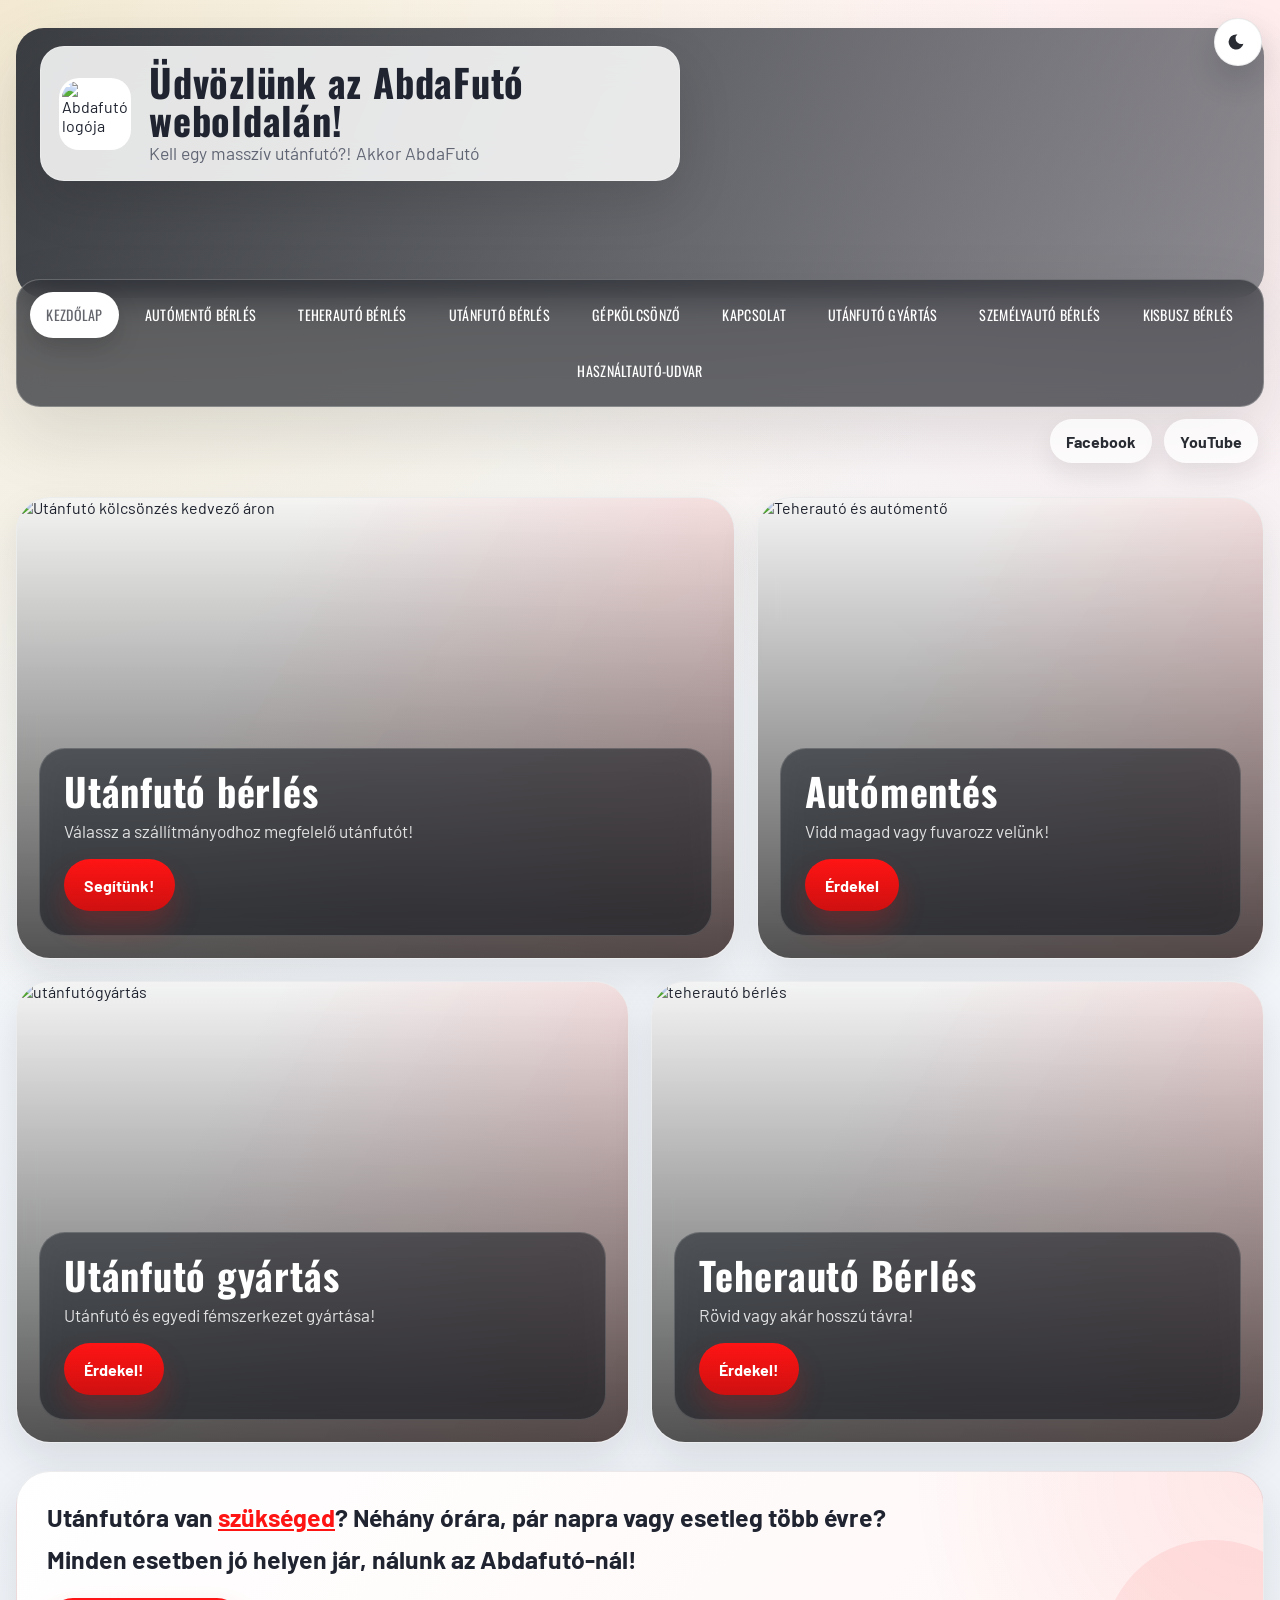
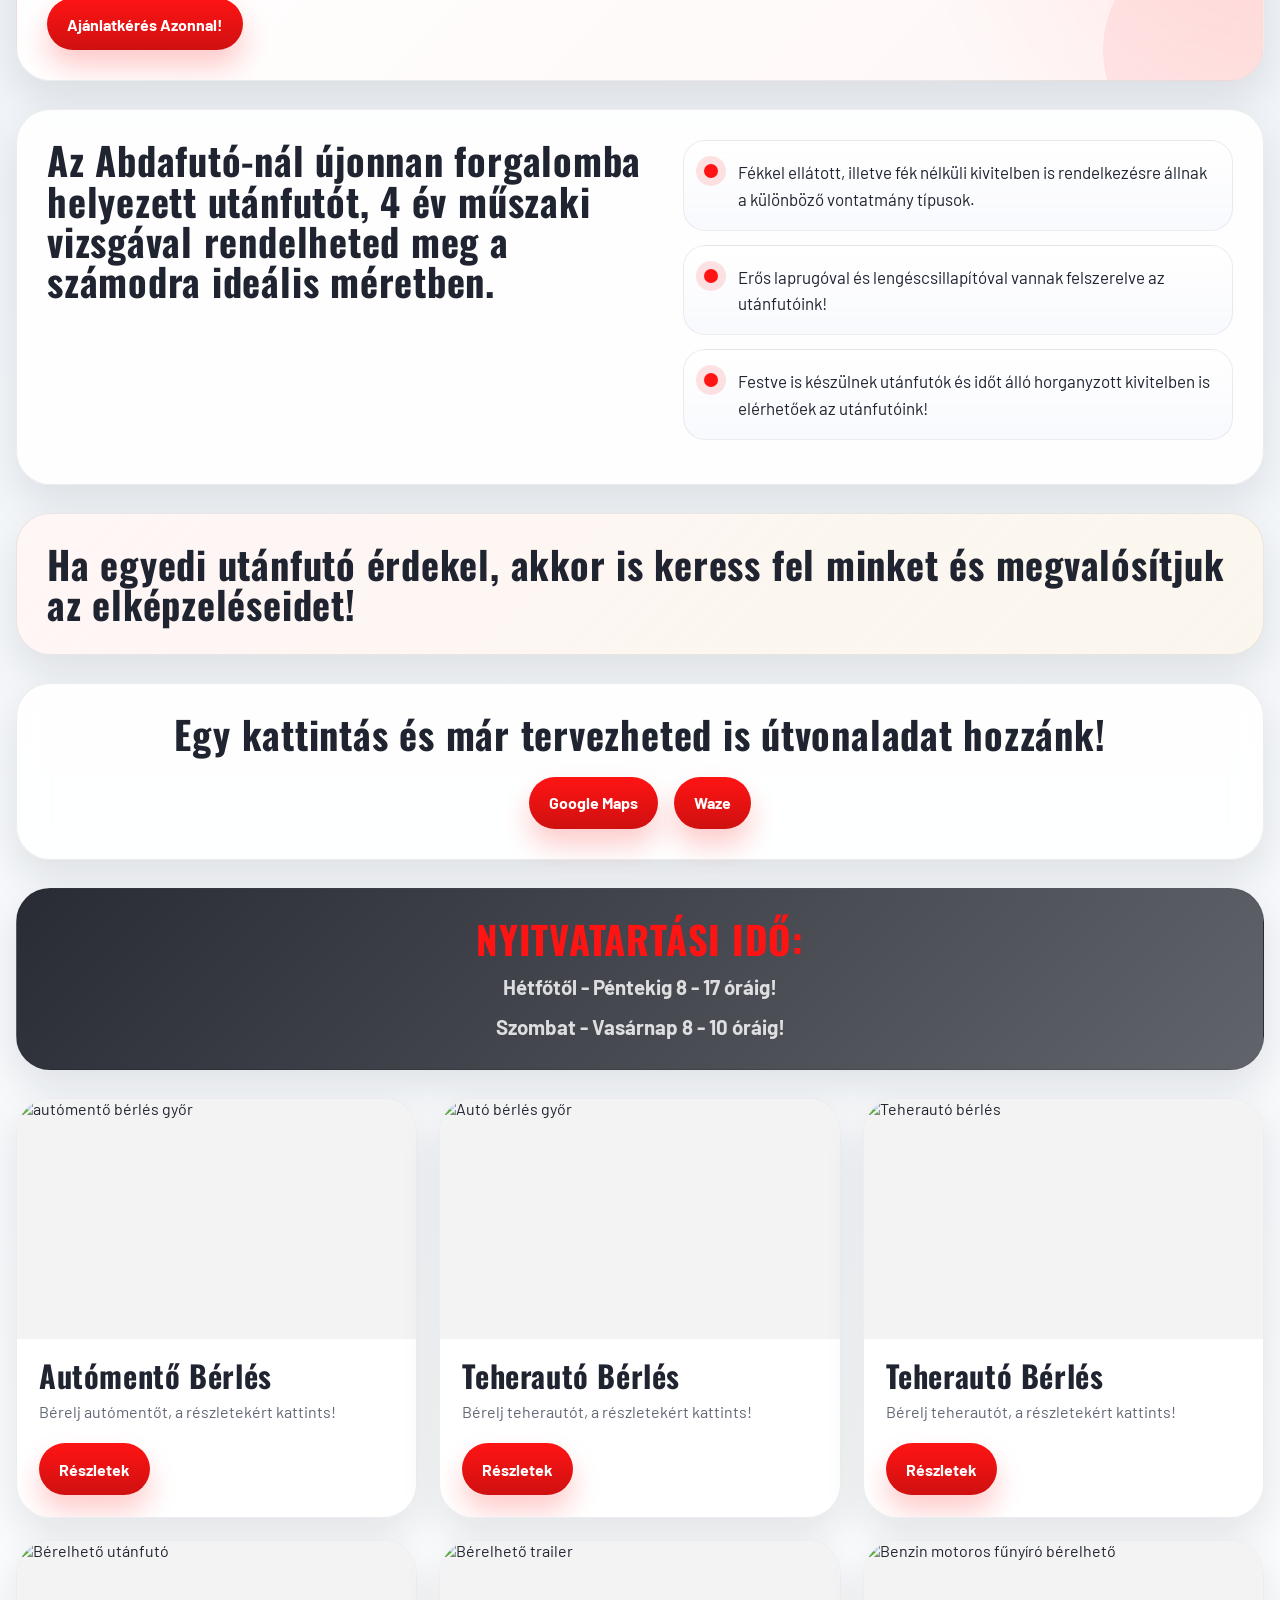
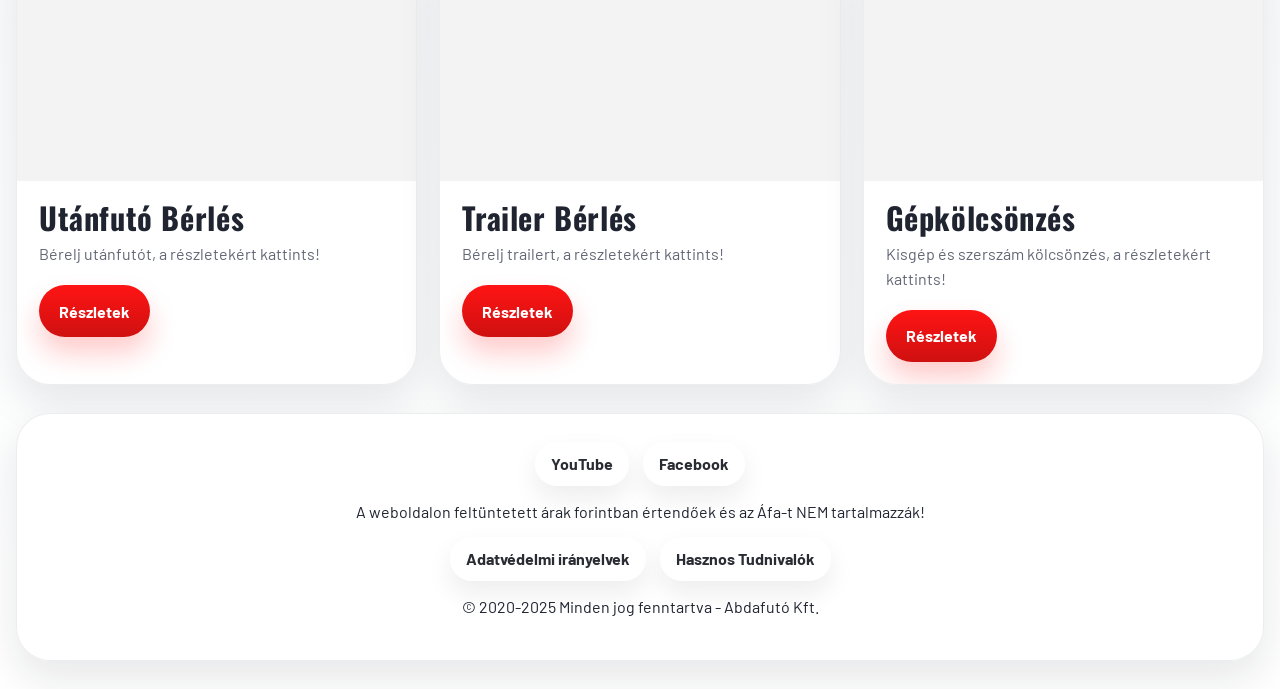
==== index.html @ fc7a1405 "website files" ====
<!DOCTYPE html>
<html lang="hu">
  <head>
    <meta charset="UTF-8" />
    <meta name="viewport" content="width=device-width, initial-scale=1.0" />
    <title>AbdaFutó - Kell egy masszív utánfutó?! Akkor AbdaFutó</title>
    <meta
      name="description"
      content="Utánfutó - AbdaFutó Kölcsönzése - Forgalmazása - Gyártása - Hegesztett Laprugós- Autómentő-Teherautó Bérlés"
    />
    <link rel="preconnect" href="https://fonts.googleapis.com" />
    <link rel="preconnect" href="https://fonts.gstatic.com" crossorigin />
    <link
      href="https://fonts.googleapis.com/css2?family=Oswald:wght@400;500;600;700&family=Barlow:wght@400;500;600;700&display=swap"
      rel="stylesheet"
    />
    <link rel="stylesheet" href="./styles.css" />
    <script src="./script.js" defer></script>
  </head>
  <body>
    <header class="hero-header">
      <div class="top-intro">
        <img
          class="logo"
          src="https://www.abdafuto.hu/wp-content/uploads/2020/04/78913674_112199993593547_9036845464070127616_n.jpg"
          alt="Abdafutó logója"
        />
        <div>
          <h1>Üdvözlünk az AbdaFutó weboldalán!</h1>
          <p>Kell egy masszív utánfutó?! Akkor AbdaFutó</p>
        </div>
      </div>

      <nav class="main-nav" aria-label="Főmenü">
        <a class="active" href="./index.html">Kezdőlap</a>
        <a href="./automento.html">Autómentő bérlés</a>
        <a href="./teherauto.html">Teherautó bérlés</a>
        <a href="./utanfuto-berles.html">Utánfutó bérlés</a>
        <a href="./gep-kolcsonzo.html">Gépkölcsönző</a>
        <a href="./kapcsolat.html">Kapcsolat</a>
        <a href="./utanfuto-gyartas.html">Utánfutó gyártás</a>
        <a href="./szemelyauto-berles.html">Személyautó bérlés</a>
        <a href="./kisbusz-berles.html">Kisbusz bérlés</a>
        <a href="./hasznaltauto-udvar.html">Használtautó-udvar</a>
      </nav>

      <div class="social-row">
        <a href="http://www.facebook.com/abdafuto" target="_blank" rel="noreferrer">Facebook</a>
        <a
          href="https://www.youtube.com/channel/UCGHWobpheWlptMEIQD8NJkw"
          target="_blank"
          rel="noreferrer"
        >
          YouTube
        </a>
      </div>
    </header>

    <main id="kezdolap">
      <section class="slider-grid">
        <article class="slide-card">
          <img
            src="https://www.abdafuto.hu/wp-content/uploads/2021/03/20201117_083919-1-768x576.jpg"
            alt="Utánfutó kölcsönzés kedvező áron"
          />
          <div class="slide-copy">
            <h2>Utánfutó bérlés</h2>
            <p>Válassz a szállítmányodhoz megfelelő utánfutót!</p>
            <a href="./utanfuto-berles.html">Segítünk!</a>
          </div>
        </article>

        <article class="slide-card">
          <img
            src="https://www.abdafuto.hu/wp-content/uploads/2023/02/20221108_144511-768x492.jpg"
            alt="Teherautó és autómentő"
          />
          <div class="slide-copy">
            <h2>Autómentés</h2>
            <p>Vidd magad vagy fuvarozz velünk!</p>
            <a href="./automento.html">Érdekel</a>
          </div>
        </article>

        <article class="slide-card">
          <img
            src="https://www.abdafuto.hu/wp-content/uploads/2023/02/Trailer-45mx21m-768x413.jpg"
            alt="utánfutógyártás"
          />
          <div class="slide-copy">
            <h2>Utánfutó gyártás</h2>
            <p>Utánfutó és egyedi fémszerkezet gyártása!</p>
            <a href="./utanfuto-gyartas.html">Érdekel!</a>
          </div>
        </article>

        <article class="slide-card">
          <img
            src="https://www.abdafuto.hu/wp-content/uploads/2023/02/IMG_3623-768x456.jpg"
            alt="teherautó bérlés"
          />
          <div class="slide-copy">
            <h2>Teherautó Bérlés</h2>
            <p>Rövid vagy akár hosszú távra!</p>
            <a href="./teherauto.html">Érdekel!</a>
          </div>
        </article>
      </section>

      <section class="lead-cta">
        <p>
          Utánfutóra van
          <a href="./utanfuto-berles.html">szükséged</a>?
          Néhány órára, pár napra vagy esetleg több évre?
        </p>
        <p>Minden esetben jó helyen jár, nálunk az Abdafutó-nál!</p>
        <a class="cta-button" href="./kapcsolat.html">Ajánlatkérés Azonnal!</a>
      </section>

      <section class="features">
        <div class="feature-text">
          <h2>
            Az Abdafutó-nál újonnan forgalomba helyezett utánfutót, 4 év műszaki vizsgával
            rendelheted meg a számodra ideális méretben.
          </h2>
        </div>
        <ul class="feature-list">
          <li>Fékkel ellátott, illetve fék nélküli kivitelben is rendelkezésre állnak a különböző vontatmány típusok.</li>
          <li>Erős laprugóval és lengéscsillapítóval vannak felszerelve az utánfutóink!</li>
          <li>Festve is készülnek utánfutók és időt álló horganyzott kivitelben is elérhetőek az utánfutóink!</li>
        </ul>
      </section>

      <section class="custom-build">
        <h2>Ha egyedi utánfutó érdekel, akkor is keress fel minket és megvalósítjuk az elképzeléseidet!</h2>
      </section>

      <section class="maps">
        <h2>Egy kattintás és már tervezheted is útvonaladat hozzánk!</h2>
        <div class="map-actions">
          <a href="https://g.page/abdafuto?share" target="_blank" rel="noreferrer">Google Maps</a>
          <a
            href="https://ul.waze.com/ul?place=ChIJETMoFCqVa0cRCYpRcNEKYjM&ll=47.69908660%2C17.53903880&navigate=yes&utm_campaign=default&utm_source=waze_website&utm_medium=lm_share_location"
            target="_blank"
            rel="noreferrer"
          >
            Waze
          </a>
        </div>
      </section>

      <section class="hours">
        <h2>NYITVATARTÁSI IDŐ:</h2>
        <p>Hétfőtől - Péntekig 8 - 17 óráig!</p>
        <p>Szombat - Vasárnap 8 - 10 óráig!</p>
      </section>

      <section class="service-cards">
        <article class="service-box">
          <img
            src="https://www.abdafuto.hu/wp-content/uploads/2023/02/20221108_144511-768x492.jpg"
            alt="autómentő bérlés győr"
          />
          <h3>Autómentő Bérlés</h3>
          <p>Bérelj autómentőt, a részletekért kattints!</p>
          <a href="./automento.html">Részletek</a>
        </article>

        <article class="service-box">
          <img
            src="https://www.abdafuto.hu/wp-content/uploads/2023/02/IMG_3623-768x456.jpg"
            alt="Autó bérlés győr"
          />
          <h3>Teherautó Bérlés</h3>
          <p>Bérelj teherautót, a részletekért kattints!</p>
          <a href="./teherauto.html">Részletek</a>
        </article>

        <article class="service-box">
          <img
            src="https://www.abdafuto.hu/wp-content/uploads/2023/02/IMG_317741212522.jpg"
            alt="Teherautó bérlés"
          />
          <h3>Teherautó Bérlés</h3>
          <p>Bérelj teherautót, a részletekért kattints!</p>
          <a href="./teherauto.html">Részletek</a>
        </article>

        <article class="service-box">
          <img
            src="https://www.abdafuto.hu/wp-content/uploads/2021/03/20201117_083919-1-768x576.jpg"
            alt="Bérelhető utánfutó"
          />
          <h3>Utánfutó Bérlés</h3>
          <p>Bérelj utánfutót, a részletekért kattints!</p>
          <a href="./utanfuto-berles.html">Részletek</a>
        </article>

        <article class="service-box">
          <img
            src="https://www.abdafuto.hu/wp-content/uploads/2023/02/Trailer-45mx21m-768x413.jpg"
            alt="Bérelhető trailer"
          />
          <h3>Trailer Bérlés</h3>
          <p>Bérelj trailert, a részletekért kattints!</p>
          <a href="./utanfuto-berles.html">Részletek</a>
        </article>

        <article class="service-box">
          <img
            src="https://www.abdafuto.hu/wp-content/uploads/2021/12/Screenshot_20210722-071416_Samsung-Internet-1-150x150.jpg"
            alt="Benzin motoros fűnyíró bérelhető"
          />
          <h3>Gépkölcsönzés</h3>
          <p>Kisgép és szerszám kölcsönzés, a részletekért kattints!</p>
          <a href="./gep-kolcsonzo.html">Részletek</a>
        </article>
      </section>
    </main>

    <footer class="site-footer">
      <div class="footer-social">
        <a
          href="https://www.youtube.com/channel/UCGHWobpheWlptMEIQD8NJkw"
          target="_blank"
          rel="noreferrer"
        >
          YouTube
        </a>
        <a href="http://www.facebook.com/abdafuto/" target="_blank" rel="noreferrer">Facebook</a>
      </div>
      <p>A weboldalon feltüntetett árak forintban értendőek és az Áfa-t NEM tartalmazzák!</p>
      <div class="footer-links">
        <a href="https://www.abdafuto.hu/adatvedelmi-iranyelvek/">Adatvédelmi irányelvek</a>
        <a href="https://www.abdafuto.hu/hasznos/">Hasznos Tudnivalók</a>
      </div>
      <p>© 2020-2025 Minden jog fenntartva - Abdafutó Kft.</p>
    </footer>
  </body>
</html>
---- styles.css ----
:root {
  --red: #ff1414;
  --red-deep: #cf1010;
  --slate: #64666d;
  --slate-deep: #292c33;
  --ink: #1f2430;
  --muted: #616674;
  --paper: #f6f7fb;
  --white: #ffffff;
  --gold: #ead8ae;
  --border: rgba(24, 29, 39, 0.08);
  --shadow-lg: 0 28px 70px rgba(21, 26, 36, 0.12);
  --shadow-md: 0 18px 40px rgba(21, 26, 36, 0.1);
  --radius-xl: 34px;
  --radius-lg: 26px;
  --radius-md: 18px;
  --container: min(1360px, calc(100vw - 32px));
  --page-bg: #ffffff;
  --page-bg-2: #eef2f7;
  --card-bg: rgba(255, 255, 255, 0.88);
  --card-border: rgba(24, 29, 39, 0.08);
  --theme-text: #1f2430;
  --theme-muted: #616674;
  --theme-chip-bg: #ffffff;
  --theme-chip-text: #292c33;
  --panel-soft-bg: linear-gradient(135deg, #ffffff, #fff6f6);
  --panel-soft-text: #1f2430;
  --panel-soft-muted: #4e5563;
  --panel-accent-bg: linear-gradient(135deg, rgba(255, 20, 20, 0.04), rgba(234, 216, 174, 0.22)), #fff;
  --panel-accent-text: #1f2430;
}

* {
  box-sizing: border-box;
}

html {
  scroll-behavior: smooth;
}

body {
  margin: 0;
  color: var(--theme-text);
  font-family: "Barlow", sans-serif;
  background:
    radial-gradient(circle at top left, rgba(234, 216, 174, 0.55), transparent 25%),
    radial-gradient(circle at top right, rgba(255, 20, 20, 0.08), transparent 22%),
    linear-gradient(180deg, var(--page-bg) 0%, var(--page-bg-2) 34%, var(--page-bg) 100%);
}

body[data-theme="dark"] {
  --page-bg: #000000;
  --page-bg-2: #0d0d10;
  --card-bg: rgba(15, 15, 18, 0.9);
  --card-border: rgba(255, 255, 255, 0.08);
  --theme-text: #f5f7fb;
  --theme-muted: #c5cad4;
  --theme-chip-bg: #000000;
  --theme-chip-text: #f5f7fb;
  --panel-soft-bg: linear-gradient(135deg, rgba(18, 18, 22, 0.98), rgba(30, 18, 18, 0.95));
  --panel-soft-text: #f5f7fb;
  --panel-soft-muted: #d5d9e1;
  --panel-accent-bg: linear-gradient(135deg, rgba(255, 20, 20, 0.1), rgba(234, 216, 174, 0.06)), #111214;
  --panel-accent-text: #f5f7fb;
}

a {
  color: inherit;
  text-decoration: none;
}

img {
  display: block;
  max-width: 100%;
}

.hero-header,
main,
.site-footer {
  width: var(--container);
  margin: 0 auto;
}

.hero-header {
  position: relative;
  padding-top: 18px;
  padding-bottom: 8px;
}

.theme-toggle {
  position: fixed;
  top: 18px;
  right: 18px;
  z-index: 40;
  display: inline-flex;
  align-items: center;
  justify-content: center;
  width: 48px;
  height: 48px;
  border: 1px solid var(--card-border);
  border-radius: 999px;
  background: var(--theme-chip-bg);
  color: var(--theme-chip-text);
  backdrop-filter: blur(16px);
  box-shadow: 0 16px 30px rgba(21, 26, 36, 0.16);
  cursor: pointer;
}

.theme-toggle:hover {
  transform: translateY(-1px);
}

.theme-toggle svg {
  width: 20px;
  height: 20px;
  fill: currentColor;
}

.hero-header::before {
  content: "";
  position: absolute;
  inset: 28px 0 auto;
  height: 270px;
  border-radius: 28px;
  background:
    linear-gradient(115deg, rgba(23, 28, 38, 0.84), rgba(100, 102, 109, 0.74)),
    url("https://www.abdafuto.hu/wp-content/uploads/2023/02/20221108_144511-scaled.jpg")
      center/cover;
  box-shadow: var(--shadow-lg);
  z-index: 0;
}

.top-intro,
.main-nav,
.social-row {
  position: relative;
  z-index: 1;
}

.top-intro {
  display: flex;
  align-items: center;
  gap: 18px;
  width: min(640px, calc(100% - 24px));
  padding: 16px 18px;
  margin: 28px 0 18px 24px;
  border: 1px solid rgba(255, 255, 255, 0.26);
  border-radius: 24px;
  background: rgba(255, 255, 255, 0.86);
  backdrop-filter: blur(18px);
  box-shadow: 0 20px 55px rgba(0, 0, 0, 0.12);
}

body[data-theme="dark"] .top-intro {
  background: rgba(18, 18, 22, 0.82);
  border-color: rgba(255, 255, 255, 0.12);
}

.logo {
  width: 72px;
  height: 72px;
  border-radius: 20px;
  object-fit: cover;
  border: 3px solid rgba(255, 255, 255, 0.7);
  background: var(--white);
}

.top-intro h1,
.main-nav a,
.slide-copy h2,
.feature-text h2,
.custom-build h2,
.maps h2,
.hours h2,
.service-box h3 {
  font-family: "Oswald", sans-serif;
  letter-spacing: 0.02em;
}

.top-intro h1 {
  margin: 0;
  font-size: clamp(1.7rem, 3vw, 2.7rem);
  line-height: 0.98;
}

.top-intro p {
  margin: 4px 0 0;
  color: var(--theme-muted);
  font-size: clamp(0.95rem, 1.5vw, 1.1rem);
}

.main-nav {
  display: flex;
  flex-wrap: wrap;
  justify-content: center;
  gap: 10px;
  margin-top: 98px;
  padding: 12px;
  border: 1px solid rgba(255, 255, 255, 0.24);
  border-radius: 24px;
  background: rgba(41, 44, 51, 0.72);
  backdrop-filter: blur(14px);
  box-shadow: var(--shadow-lg);
}

.main-nav a {
  display: inline-flex;
  align-items: center;
  justify-content: center;
  min-height: 46px;
  padding: 0 16px;
  border-radius: 999px;
  color: var(--white);
  font-size: clamp(0.88rem, 1vw, 1rem);
  line-height: 1;
  text-align: center;
  text-transform: uppercase;
  white-space: nowrap;
  transition:
    transform 180ms ease,
    background-color 180ms ease,
    color 180ms ease,
    box-shadow 180ms ease;
}

.main-nav a:hover {
  transform: translateY(-2px);
  background: rgba(255, 255, 255, 0.12);
}

.main-nav a.active {
  background: var(--white);
  color: var(--slate);
  box-shadow: 0 10px 24px rgba(0, 0, 0, 0.16);
}

body[data-theme="dark"] .main-nav a.active {
  background: #f5f7fb;
  color: #20242c;
}

.social-row {
  display: flex;
  gap: 12px;
  justify-content: flex-end;
  padding: 12px 6px 0 0;
}

.social-row a,
.footer-social a,
.footer-links a {
  display: inline-flex;
  align-items: center;
  justify-content: center;
  min-height: 44px;
  padding: 0 16px;
  border-radius: 999px;
  background: rgba(255, 255, 255, 0.78);
  color: var(--theme-chip-text);
  font-weight: 700;
  box-shadow: 0 12px 26px rgba(21, 26, 36, 0.08);
}

body[data-theme="dark"] .social-row a,
body[data-theme="dark"] .footer-social a,
body[data-theme="dark"] .footer-links a {
  background: rgba(255, 255, 255, 0.06);
}

main {
  margin-top: 26px;
}

.slider-grid {
  display: grid;
  grid-template-columns: repeat(12, minmax(0, 1fr));
  gap: 22px;
}

.slide-card,
.features,
.lead-cta,
.custom-build,
.maps,
.hours,
.service-box,
.site-footer {
  border: 1px solid var(--border);
  border-radius: var(--radius-xl);
  background: var(--card-bg);
  backdrop-filter: blur(14px);
  box-shadow: var(--shadow-md);
}

.slide-card {
  position: relative;
  overflow: hidden;
  grid-column: span 6;
  min-height: 460px;
}

.slide-card:nth-child(1) {
  grid-column: span 7;
}

.slide-card:nth-child(2) {
  grid-column: span 5;
}

.slide-card img {
  width: 100%;
  height: 100%;
  min-height: 460px;
  object-fit: cover;
}

.slide-card::after {
  content: "";
  position: absolute;
  inset: 0;
  background:
    linear-gradient(180deg, rgba(0, 0, 0, 0.04), rgba(0, 0, 0, 0.68)),
    linear-gradient(120deg, transparent 30%, rgba(255, 20, 20, 0.16));
}

.slide-copy {
  position: absolute;
  right: 22px;
  bottom: 22px;
  left: 22px;
  z-index: 1;
  padding: 24px;
  border: 1px solid rgba(255, 255, 255, 0.16);
  border-radius: 26px;
  background: rgba(20, 24, 33, 0.54);
  backdrop-filter: blur(16px);
  color: var(--white);
}

.slide-copy h2 {
  margin: 0;
  font-size: clamp(2rem, 3vw, 3.2rem);
  line-height: 0.95;
}

.slide-copy p {
  margin: 12px 0 18px;
  font-size: 1.08rem;
  color: rgba(255, 255, 255, 0.84);
}

.slide-copy a,
.cta-button,
.map-actions a,
.service-box a {
  display: inline-flex;
  align-items: center;
  justify-content: center;
  min-height: 52px;
  padding: 0 20px;
  border-radius: 999px;
  background: linear-gradient(180deg, var(--red), var(--red-deep));
  color: var(--white);
  font-weight: 700;
  box-shadow: 0 16px 28px rgba(255, 20, 20, 0.22);
}

.lead-cta,
.features,
.custom-build,
.maps,
.hours {
  margin-top: 28px;
  padding: 30px;
}

.lead-cta {
  position: relative;
  overflow: hidden;
  background:
    radial-gradient(circle at right top, rgba(255, 20, 20, 0.08), transparent 28%),
    var(--panel-soft-bg);
}

.lead-cta::before {
  content: "";
  position: absolute;
  inset: auto -60px -80px auto;
  width: 220px;
  height: 220px;
  border-radius: 999px;
  background: rgba(255, 20, 20, 0.07);
}

.lead-cta p {
  position: relative;
  margin: 0 0 12px;
  font-size: clamp(1.15rem, 2vw, 1.55rem);
  font-weight: 700;
  color: var(--panel-soft-text);
}

.lead-cta a {
  color: var(--red);
  text-decoration: underline;
}

.lead-cta .cta-button {
  position: relative;
  margin-top: 12px;
  color: var(--white);
  text-decoration: none;
}

.features {
  display: grid;
  grid-template-columns: minmax(0, 1.05fr) minmax(0, 0.95fr);
  gap: 28px;
  align-items: start;
}

.feature-text h2,
.custom-build h2,
.maps h2,
.hours h2 {
  margin: 0;
  font-size: clamp(2.1rem, 3vw, 3.2rem);
  line-height: 1.05;
}

.feature-list {
  margin: 0;
  padding: 0;
  list-style: none;
}

.feature-list li {
  position: relative;
  margin-bottom: 14px;
  padding: 18px 18px 18px 54px;
  border: 1px solid var(--card-border);
  border-radius: 22px;
  background: linear-gradient(180deg, rgba(255, 255, 255, 0.96), rgba(248, 249, 253, 0.92));
  font-size: 1.06rem;
  line-height: 1.55;
}

body[data-theme="dark"] .feature-list li {
  background: linear-gradient(180deg, rgba(24, 24, 29, 0.96), rgba(18, 18, 22, 0.92));
}

.feature-list li::before {
  content: "";
  position: absolute;
  left: 20px;
  top: 23px;
  width: 14px;
  height: 14px;
  border-radius: 999px;
  background: var(--red);
  box-shadow: 0 0 0 8px rgba(255, 20, 20, 0.12);
}

.custom-build {
  background: var(--panel-accent-bg);
}

.custom-build h2 {
  color: var(--panel-accent-text);
}

.maps {
  text-align: center;
}

.map-actions {
  display: flex;
  justify-content: center;
  gap: 16px;
  margin-top: 22px;
}

.hours {
  text-align: center;
  background:
    linear-gradient(135deg, rgba(41, 44, 51, 0.97), rgba(100, 102, 109, 0.97)),
    var(--slate-deep);
  color: var(--white);
}

.hours h2 {
  color: var(--red);
}

.hours p {
  margin: 16px 0 0;
  color: rgba(255, 255, 255, 0.82);
  font-size: 1.28rem;
  font-weight: 700;
}

.service-cards {
  display: grid;
  grid-template-columns: repeat(12, minmax(0, 1fr));
  gap: 22px;
  margin-top: 28px;
  margin-bottom: 28px;
}

.service-box {
  overflow: hidden;
  grid-column: span 4;
  transition:
    transform 180ms ease,
    box-shadow 180ms ease;
}

.service-box:hover {
  transform: translateY(-4px);
  box-shadow: 0 24px 46px rgba(21, 26, 36, 0.14);
}

.service-box img {
  width: 100%;
  height: 240px;
  object-fit: cover;
  background: #f3f3f3;
}

body[data-theme="dark"] .service-box img {
  background: #111214;
}

.service-box h3,
.service-box p,
.service-box a {
  margin-left: 22px;
  margin-right: 22px;
}

.service-box h3 {
  margin-top: 22px;
  margin-bottom: 10px;
  font-size: clamp(1.9rem, 2vw, 2.4rem);
  line-height: 0.96;
}

.service-box p {
  margin-top: 0;
  margin-bottom: 18px;
  color: var(--theme-muted);
  line-height: 1.55;
}

.service-box a {
  margin-bottom: 22px;
}

.site-footer {
  margin-bottom: 28px;
  padding: 28px 30px;
  text-align: center;
}

body[data-theme="dark"] .site-footer {
  background: rgba(12, 12, 14, 0.92);
}

.footer-social,
.footer-links {
  display: flex;
  flex-wrap: wrap;
  justify-content: center;
  gap: 14px;
}

.site-footer p {
  margin: 16px 0;
}

.subpage-main {
  margin-top: 26px;
  margin-bottom: 28px;
}

.subpage-hero {
  display: grid;
  grid-template-columns: minmax(0, 1.1fr) minmax(320px, 0.9fr);
  gap: 24px;
  align-items: stretch;
}

.subpage-hero img,
.subpage-copy,
.contact-grid > * {
  border: 1px solid var(--card-border);
  border-radius: var(--radius-xl);
  background: var(--card-bg);
  box-shadow: var(--shadow-md);
}

.subpage-hero img {
  width: 100%;
  height: 100%;
  min-height: 420px;
  object-fit: cover;
}

.subpage-copy {
  padding: 28px;
}

.subpage-copy h2 {
  margin: 0;
  font-family: "Oswald", sans-serif;
  font-size: clamp(2.1rem, 3vw, 3.2rem);
  line-height: 0.98;
}

.subpage-copy p {
  margin: 14px 0 20px;
  color: var(--theme-muted);
  font-size: 1.08rem;
  line-height: 1.6;
}

body[data-theme="dark"] .maps,
body[data-theme="dark"] .subpage-copy,
body[data-theme="dark"] .contact-grid > * {
  background: rgba(15, 15, 18, 0.92);
}

.contact-grid {
  display: grid;
  grid-template-columns: repeat(2, minmax(0, 1fr));
  gap: 24px;
}

@media (max-width: 1200px) {
  .main-nav {
    margin-top: 92px;
  }

  .slide-card,
  .slide-card:nth-child(1),
  .slide-card:nth-child(2),
  .service-box {
    grid-column: span 6;
  }

  .features {
    grid-template-columns: 1fr;
  }
}

@media (max-width: 760px) {
  :root {
    --container: min(1360px, calc(100vw - 20px));
  }

  .hero-header::before {
    inset: 18px 0 auto;
    height: 230px;
  }

  .top-intro {
    width: calc(100% - 12px);
    margin: 18px 0 14px 6px;
    padding: 14px 16px;
    border-radius: 20px;
  }

  .top-intro h1 {
    font-size: 1.45rem;
  }

  .main-nav {
    justify-content: flex-start;
    margin-top: 84px;
    padding: 10px;
    gap: 12px;
    overflow-x: auto;
    flex-wrap: nowrap;
    scrollbar-width: thin;
  }

  .main-nav a {
    min-height: 42px;
    padding: 0 14px;
    border-radius: 999px;
    font-size: 0.82rem;
    flex: 0 0 auto;
  }

  .social-row,
  .map-actions {
    flex-wrap: wrap;
    justify-content: center;
  }

  .slider-grid,
  .service-cards,
  .subpage-hero,
  .contact-grid {
    grid-template-columns: 1fr;
  }

  .slide-card,
  .slide-card:nth-child(1),
  .slide-card:nth-child(2),
  .service-box {
    grid-column: auto;
  }

  .slide-card,
  .slide-card img {
    min-height: 360px;
  }

  .lead-cta,
  .features,
  .custom-build,
  .maps,
  .hours,
  .site-footer {
    padding: 22px;
  }
}
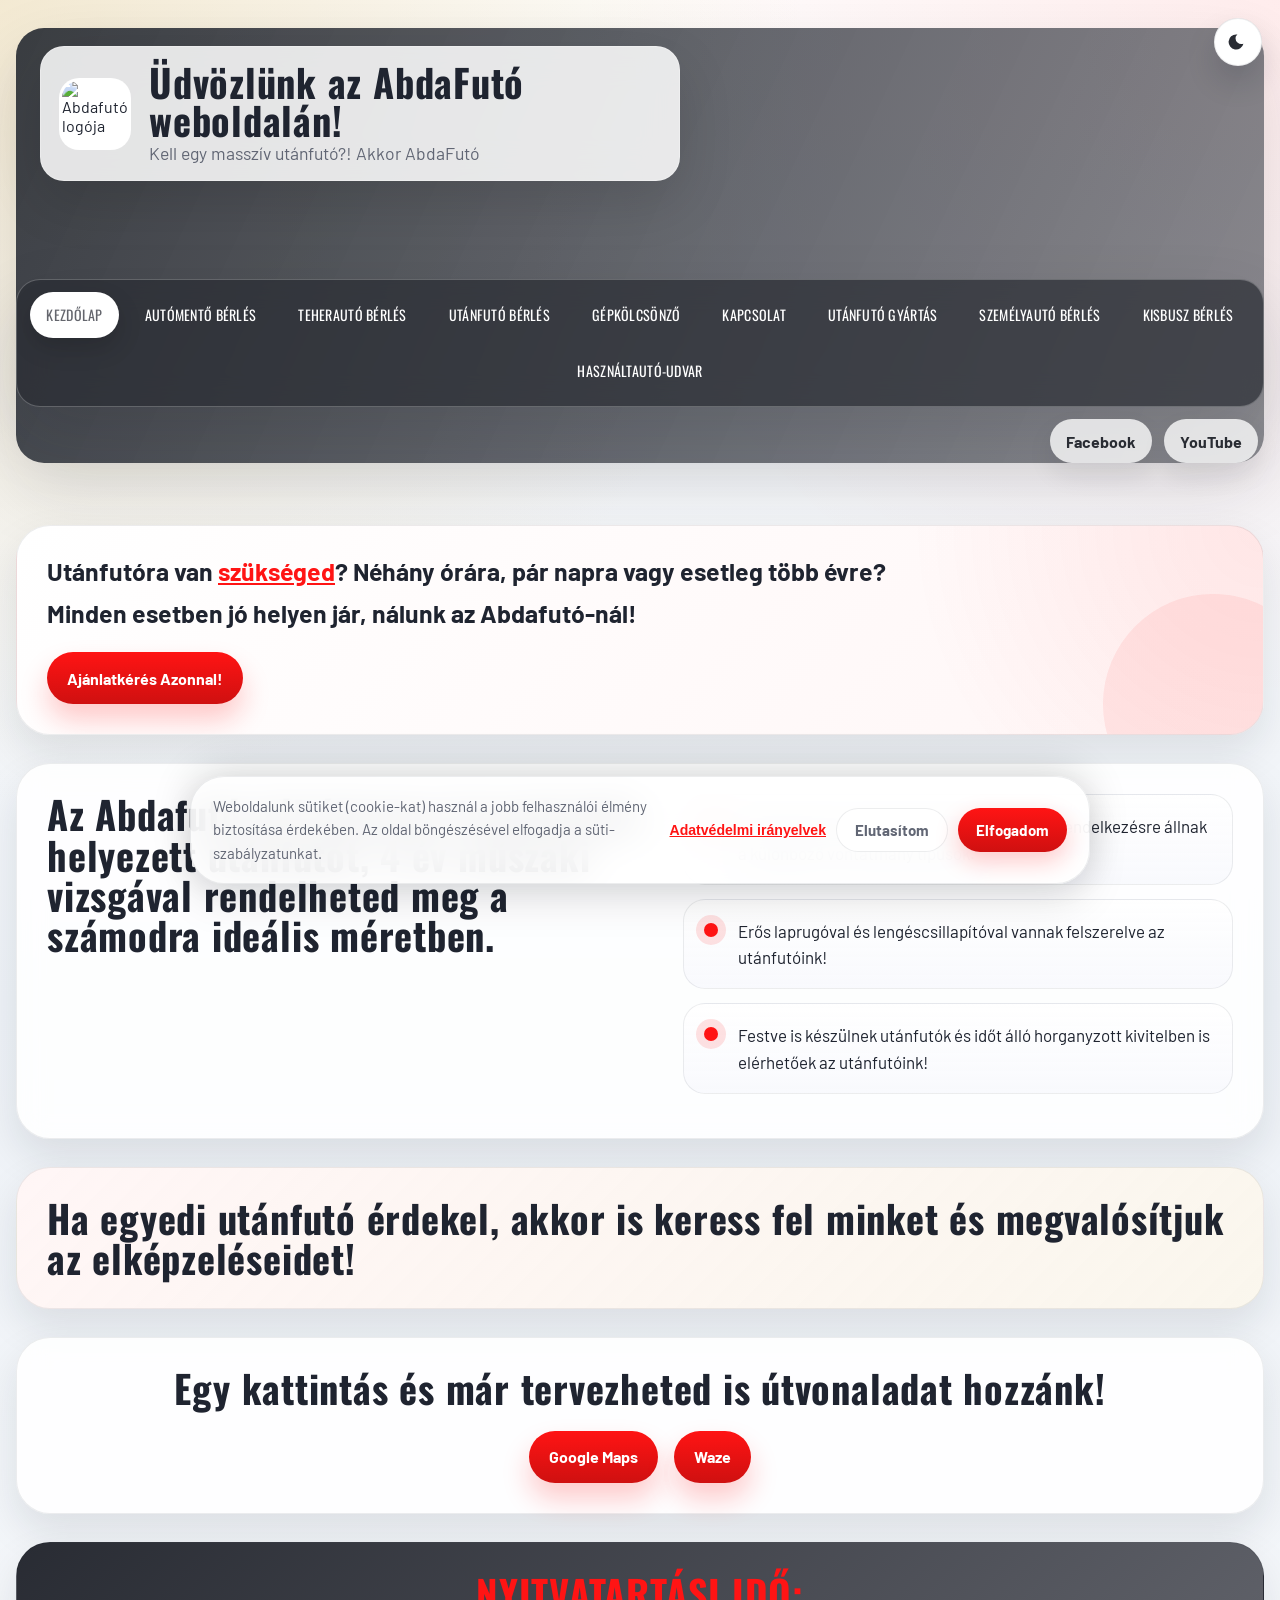
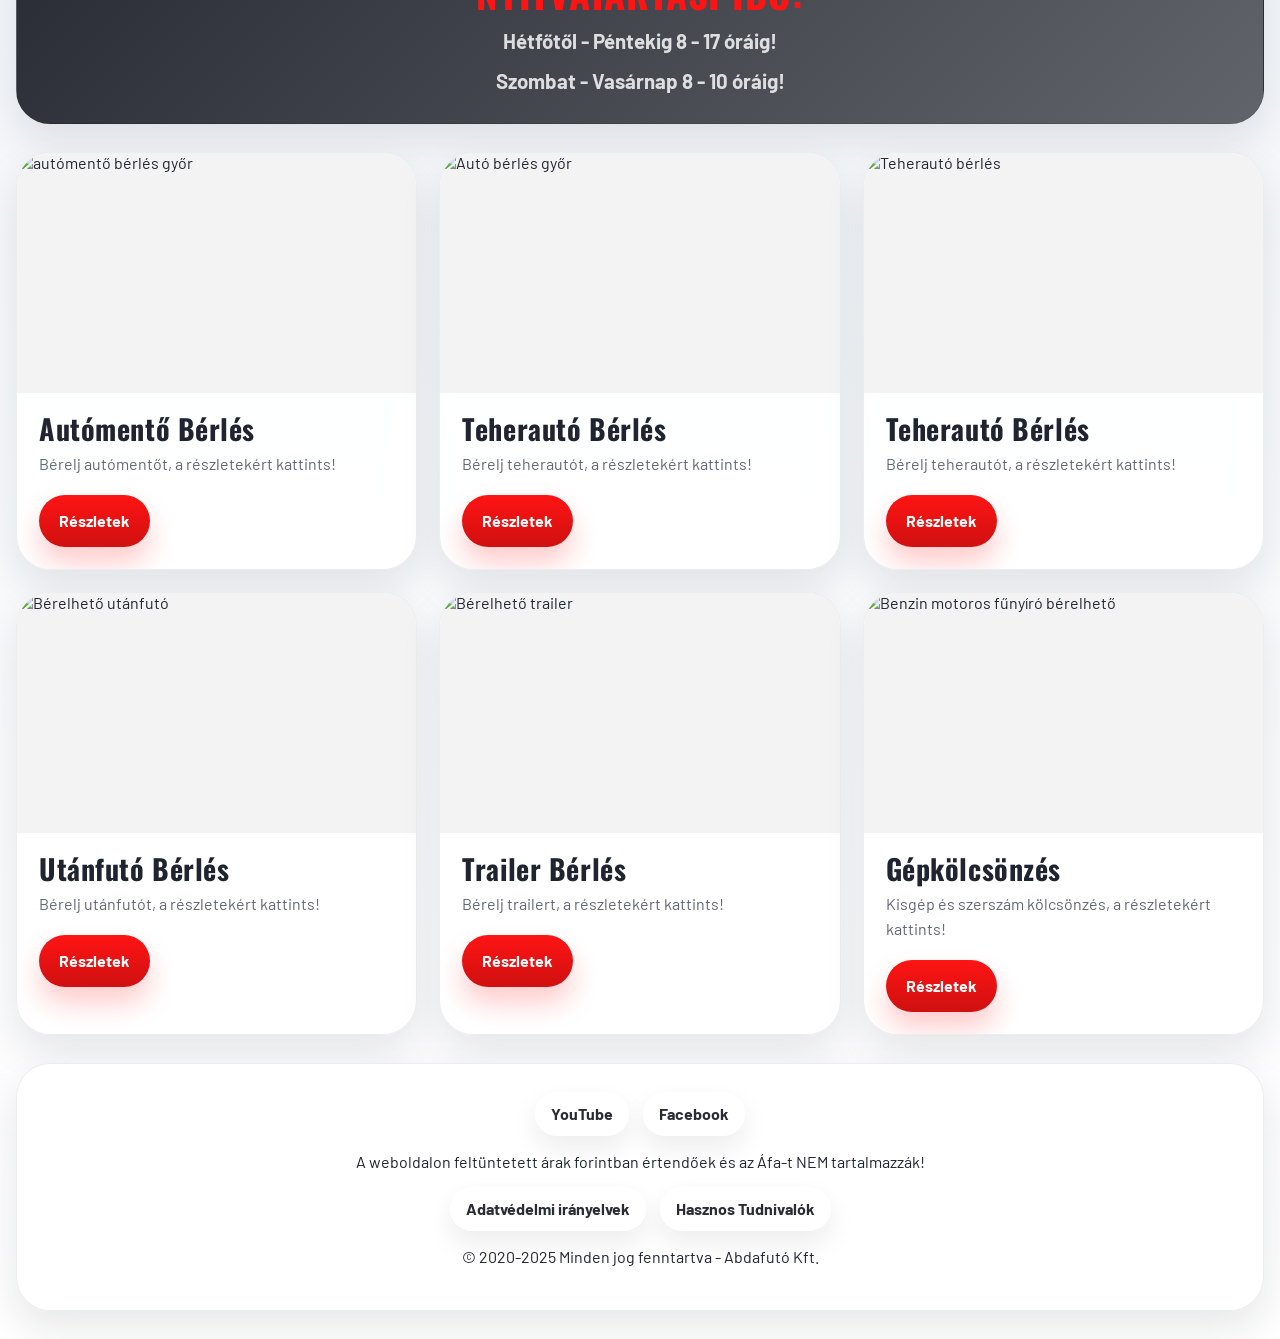
==== commit 49850914: "Remove duplicate slider-grid section from homepage" ====
--- a/index.html
+++ b/index.html
@@ -57,55 +57,6 @@
     </header>
 
     <main id="kezdolap">
-      <section class="slider-grid">
-        <article class="slide-card">
-          <img
-            src="https://www.abdafuto.hu/wp-content/uploads/2021/03/20201117_083919-1-768x576.jpg"
-            alt="Utánfutó kölcsönzés kedvező áron"
-          />
-          <div class="slide-copy">
-            <h2>Utánfutó bérlés</h2>
-            <p>Válassz a szállítmányodhoz megfelelő utánfutót!</p>
-            <a href="./utanfuto-berles.html">Segítünk!</a>
-          </div>
-        </article>
-
-        <article class="slide-card">
-          <img
-            src="https://www.abdafuto.hu/wp-content/uploads/2023/02/20221108_144511-768x492.jpg"
-            alt="Teherautó és autómentő"
-          />
-          <div class="slide-copy">
-            <h2>Autómentés</h2>
-            <p>Vidd magad vagy fuvarozz velünk!</p>
-            <a href="./automento.html">Érdekel</a>
-          </div>
-        </article>
-
-        <article class="slide-card">
-          <img
-            src="https://www.abdafuto.hu/wp-content/uploads/2023/02/Trailer-45mx21m-768x413.jpg"
-            alt="utánfutógyártás"
-          />
-          <div class="slide-copy">
-            <h2>Utánfutó gyártás</h2>
-            <p>Utánfutó és egyedi fémszerkezet gyártása!</p>
-            <a href="./utanfuto-gyartas.html">Érdekel!</a>
-          </div>
-        </article>
-
-        <article class="slide-card">
-          <img
-            src="https://www.abdafuto.hu/wp-content/uploads/2023/02/IMG_3623-768x456.jpg"
-            alt="teherautó bérlés"
-          />
-          <div class="slide-copy">
-            <h2>Teherautó Bérlés</h2>
-            <p>Rövid vagy akár hosszú távra!</p>
-            <a href="./teherauto.html">Érdekel!</a>
-          </div>
-        </article>
-      </section>
 
       <section class="lead-cta">
         <p>
--- a/styles.css
+++ b/styles.css
@@ -40,6 +40,10 @@
 
 body {
   margin: 0;
+  overflow-x: hidden;
+  display: flex;
+  flex-direction: column;
+  min-height: 100vh;
   color: var(--theme-text);
   font-family: "Barlow", sans-serif;
   background:
@@ -119,8 +123,7 @@
 .hero-header::before {
   content: "";
   position: absolute;
-  inset: 28px 0 auto;
-  height: 270px;
+  inset: 28px 0 8px;
   border-radius: 28px;
   background:
     linear-gradient(115deg, rgba(23, 28, 38, 0.84), rgba(100, 102, 109, 0.74)),
@@ -268,16 +271,11 @@
 }
 
 main {
+  flex: 1;
   margin-top: 26px;
 }
 
-.slider-grid {
-  display: grid;
-  grid-template-columns: repeat(12, minmax(0, 1fr));
-  gap: 22px;
-}
-
-.slide-card,
+
 .features,
 .lead-cta,
 .custom-build,
@@ -292,64 +290,6 @@
   box-shadow: var(--shadow-md);
 }
 
-.slide-card {
-  position: relative;
-  overflow: hidden;
-  grid-column: span 6;
-  min-height: 460px;
-}
-
-.slide-card:nth-child(1) {
-  grid-column: span 7;
-}
-
-.slide-card:nth-child(2) {
-  grid-column: span 5;
-}
-
-.slide-card img {
-  width: 100%;
-  height: 100%;
-  min-height: 460px;
-  object-fit: cover;
-}
-
-.slide-card::after {
-  content: "";
-  position: absolute;
-  inset: 0;
-  background:
-    linear-gradient(180deg, rgba(0, 0, 0, 0.04), rgba(0, 0, 0, 0.68)),
-    linear-gradient(120deg, transparent 30%, rgba(255, 20, 20, 0.16));
-}
-
-.slide-copy {
-  position: absolute;
-  right: 22px;
-  bottom: 22px;
-  left: 22px;
-  z-index: 1;
-  padding: 24px;
-  border: 1px solid rgba(255, 255, 255, 0.16);
-  border-radius: 26px;
-  background: rgba(20, 24, 33, 0.54);
-  backdrop-filter: blur(16px);
-  color: var(--white);
-}
-
-.slide-copy h2 {
-  margin: 0;
-  font-size: clamp(2rem, 3vw, 3.2rem);
-  line-height: 0.95;
-}
-
-.slide-copy p {
-  margin: 12px 0 18px;
-  font-size: 1.08rem;
-  color: rgba(255, 255, 255, 0.84);
-}
-
-.slide-copy a,
 .cta-button,
 .map-actions a,
 .service-box a {
@@ -541,7 +481,7 @@
 .service-box h3 {
   margin-top: 22px;
   margin-bottom: 10px;
-  font-size: clamp(1.9rem, 2vw, 2.4rem);
+  font-size: clamp(1.5rem, 2.2vw, 2.4rem);
   line-height: 0.96;
 }
 
@@ -641,9 +581,6 @@
     margin-top: 92px;
   }
 
-  .slide-card,
-  .slide-card:nth-child(1),
-  .slide-card:nth-child(2),
   .service-box {
     grid-column: span 6;
   }
@@ -653,43 +590,183 @@
   }
 }
 
+/* ─── Scroll animations ──────────────────────────────────────────── */
+@keyframes fadeSlideUp {
+  from { opacity: 0; transform: translateY(30px); }
+  to   { opacity: 1; transform: translateY(0); }
+}
+
+.anim-hidden {
+  opacity: 0;
+  transform: translateY(30px);
+}
+
+.anim-visible {
+  animation: fadeSlideUp 0.55s cubic-bezier(0.22, 1, 0.36, 1) both;
+}
+
+.anim-visible:nth-child(2) { animation-delay: 80ms; }
+.anim-visible:nth-child(3) { animation-delay: 160ms; }
+.anim-visible:nth-child(4) { animation-delay: 240ms; }
+.anim-visible:nth-child(5) { animation-delay: 320ms; }
+.anim-visible:nth-child(6) { animation-delay: 400ms; }
+
+@media (prefers-reduced-motion: reduce) {
+  .anim-hidden { opacity: 1; transform: none; }
+  .anim-visible { animation: none; }
+}
+
+/* ─── Cookie consent banner ──────────────────────────────────────── */
+.cookie-banner {
+  position: fixed;
+  bottom: 0;
+  left: 0;
+  right: 0;
+  z-index: 200;
+  padding: 0 16px 16px;
+  transform: translateY(110%);
+  transition: transform 0.45s cubic-bezier(0.34, 1.3, 0.64, 1);
+  pointer-events: none;
+}
+
+.cookie-banner.cookie-visible {
+  transform: translateY(0);
+  pointer-events: all;
+}
+
+.cookie-inner {
+  max-width: 900px;
+  margin: 0 auto;
+  padding: 18px 22px;
+  border: 1px solid var(--card-border);
+  border-radius: var(--radius-xl);
+  background: var(--card-bg);
+  backdrop-filter: blur(20px);
+  box-shadow: 0 -6px 40px rgba(0, 0, 0, 0.14), var(--shadow-md);
+  display: flex;
+  align-items: center;
+  gap: 18px;
+  flex-wrap: wrap;
+}
+
+body[data-theme="dark"] .cookie-inner {
+  background: rgba(15, 15, 18, 0.96);
+}
+
+.cookie-inner p {
+  flex: 1 1 260px;
+  margin: 0;
+  font-size: 0.94rem;
+  line-height: 1.55;
+  color: var(--theme-muted);
+}
+
+.cookie-actions {
+  display: flex;
+  align-items: center;
+  gap: 10px;
+  flex-wrap: wrap;
+  flex-shrink: 0;
+}
+
+.cookie-link {
+  font-size: 0.88rem;
+  font-weight: 600;
+  color: var(--red);
+  text-decoration: underline;
+  white-space: nowrap;
+}
+
+.cookie-decline,
+.cookie-accept {
+  display: inline-flex;
+  align-items: center;
+  justify-content: center;
+  min-height: 44px;
+  padding: 0 18px;
+  border: none;
+  border-radius: 999px;
+  font-family: "Barlow", sans-serif;
+  font-size: 0.94rem;
+  font-weight: 700;
+  cursor: pointer;
+  transition: transform 160ms ease, box-shadow 160ms ease;
+}
+
+.cookie-decline:hover,
+.cookie-accept:hover {
+  transform: translateY(-2px);
+}
+
+.cookie-decline {
+  background: var(--theme-chip-bg);
+  color: var(--theme-muted);
+  border: 1px solid var(--card-border);
+}
+
+.cookie-accept {
+  background: linear-gradient(180deg, var(--red), var(--red-deep));
+  color: var(--white);
+  box-shadow: 0 10px 24px rgba(255, 20, 20, 0.22);
+}
+
+/* ─── Mobile breakpoint ──────────────────────────────────────────── */
 @media (max-width: 760px) {
   :root {
     --container: min(1360px, calc(100vw - 20px));
   }
 
   .hero-header::before {
-    inset: 18px 0 auto;
-    height: 230px;
+    inset: 18px 0 8px;
+  }
+
+  .theme-toggle {
+    top: 8px;
+    right: 8px;
+    width: 40px;
+    height: 40px;
   }
 
   .top-intro {
     width: calc(100% - 12px);
-    margin: 18px 0 14px 6px;
-    padding: 14px 16px;
+    margin: 18px 6px 14px 6px;
+    padding: 12px 52px 12px 14px;
     border-radius: 20px;
+    gap: 12px;
   }
 
   .top-intro h1 {
-    font-size: 1.45rem;
+    font-size: 1.25rem;
+  }
+
+  .top-intro p {
+    font-size: 0.88rem;
+  }
+
+  .logo {
+    width: 52px;
+    height: 52px;
+    flex-shrink: 0;
   }
 
   .main-nav {
     justify-content: flex-start;
-    margin-top: 84px;
+    margin-top: 14px;
     padding: 10px;
-    gap: 12px;
+    gap: 8px;
     overflow-x: auto;
     flex-wrap: nowrap;
     scrollbar-width: thin;
+    -webkit-overflow-scrolling: touch;
   }
 
   .main-nav a {
     min-height: 42px;
-    padding: 0 14px;
+    padding: 0 13px;
     border-radius: 999px;
-    font-size: 0.82rem;
+    font-size: 0.8rem;
     flex: 0 0 auto;
+    white-space: nowrap;
   }
 
   .social-row,
@@ -698,23 +775,22 @@
     justify-content: center;
   }
 
-  .slider-grid,
   .service-cards,
   .subpage-hero,
   .contact-grid {
     grid-template-columns: 1fr;
   }
 
-  .slide-card,
-  .slide-card:nth-child(1),
-  .slide-card:nth-child(2),
   .service-box {
     grid-column: auto;
   }
 
-  .slide-card,
-  .slide-card img {
-    min-height: 360px;
+  .subpage-hero img {
+    min-height: 240px;
+  }
+
+  .subpage-copy {
+    padding: 20px;
   }
 
   .lead-cta,
@@ -723,6 +799,35 @@
   .maps,
   .hours,
   .site-footer {
-    padding: 22px;
-  }
-}
+    padding: 20px;
+  }
+
+  .feature-list li {
+    padding: 14px 14px 14px 46px;
+  }
+
+  .feature-list li::before {
+    left: 16px;
+    top: 18px;
+  }
+
+  .service-box h3 {
+    font-size: 1.5rem;
+  }
+
+  .cookie-inner {
+    padding: 14px 16px;
+    max-height: 75vh;
+    overflow-y: auto;
+  }
+}
+
+@media (max-width: 420px) {
+  .top-intro h1 {
+    font-size: 1.1rem;
+  }
+
+  .top-intro p {
+    font-size: 0.82rem;
+  }
+}
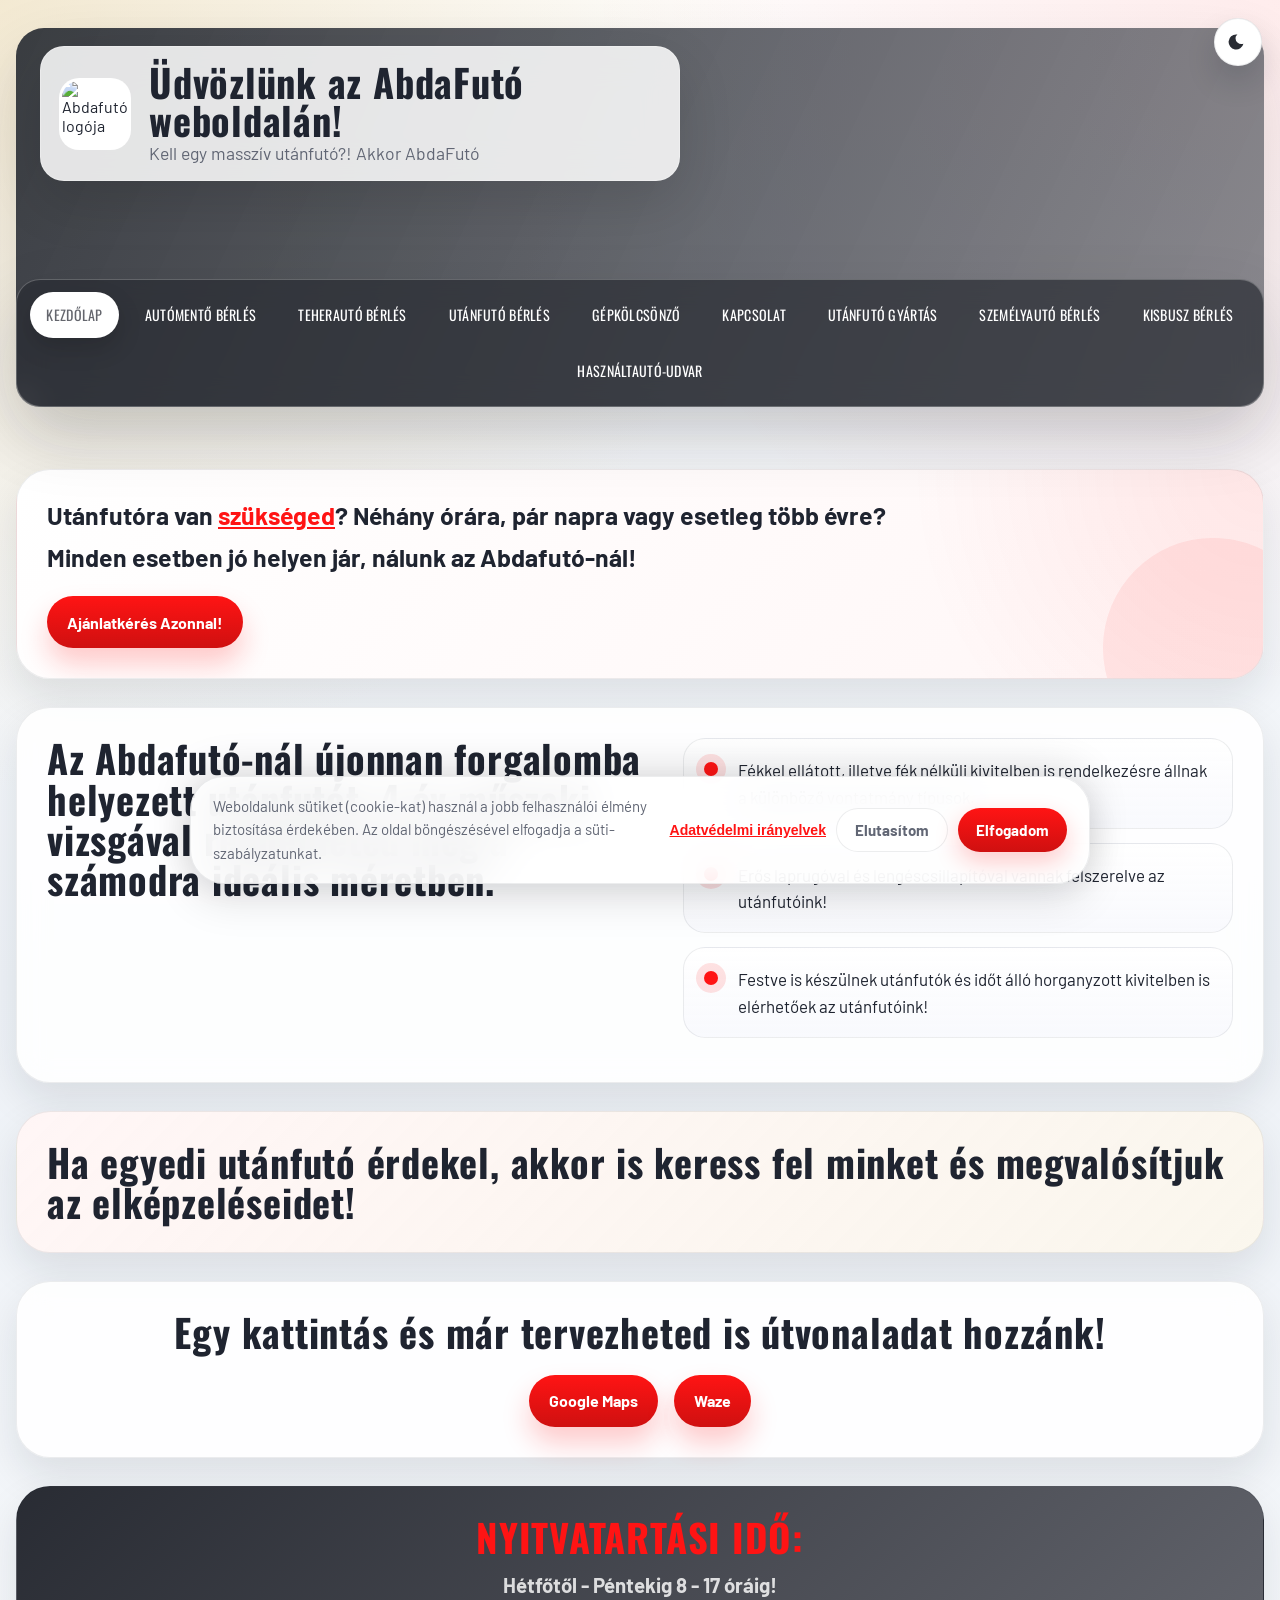
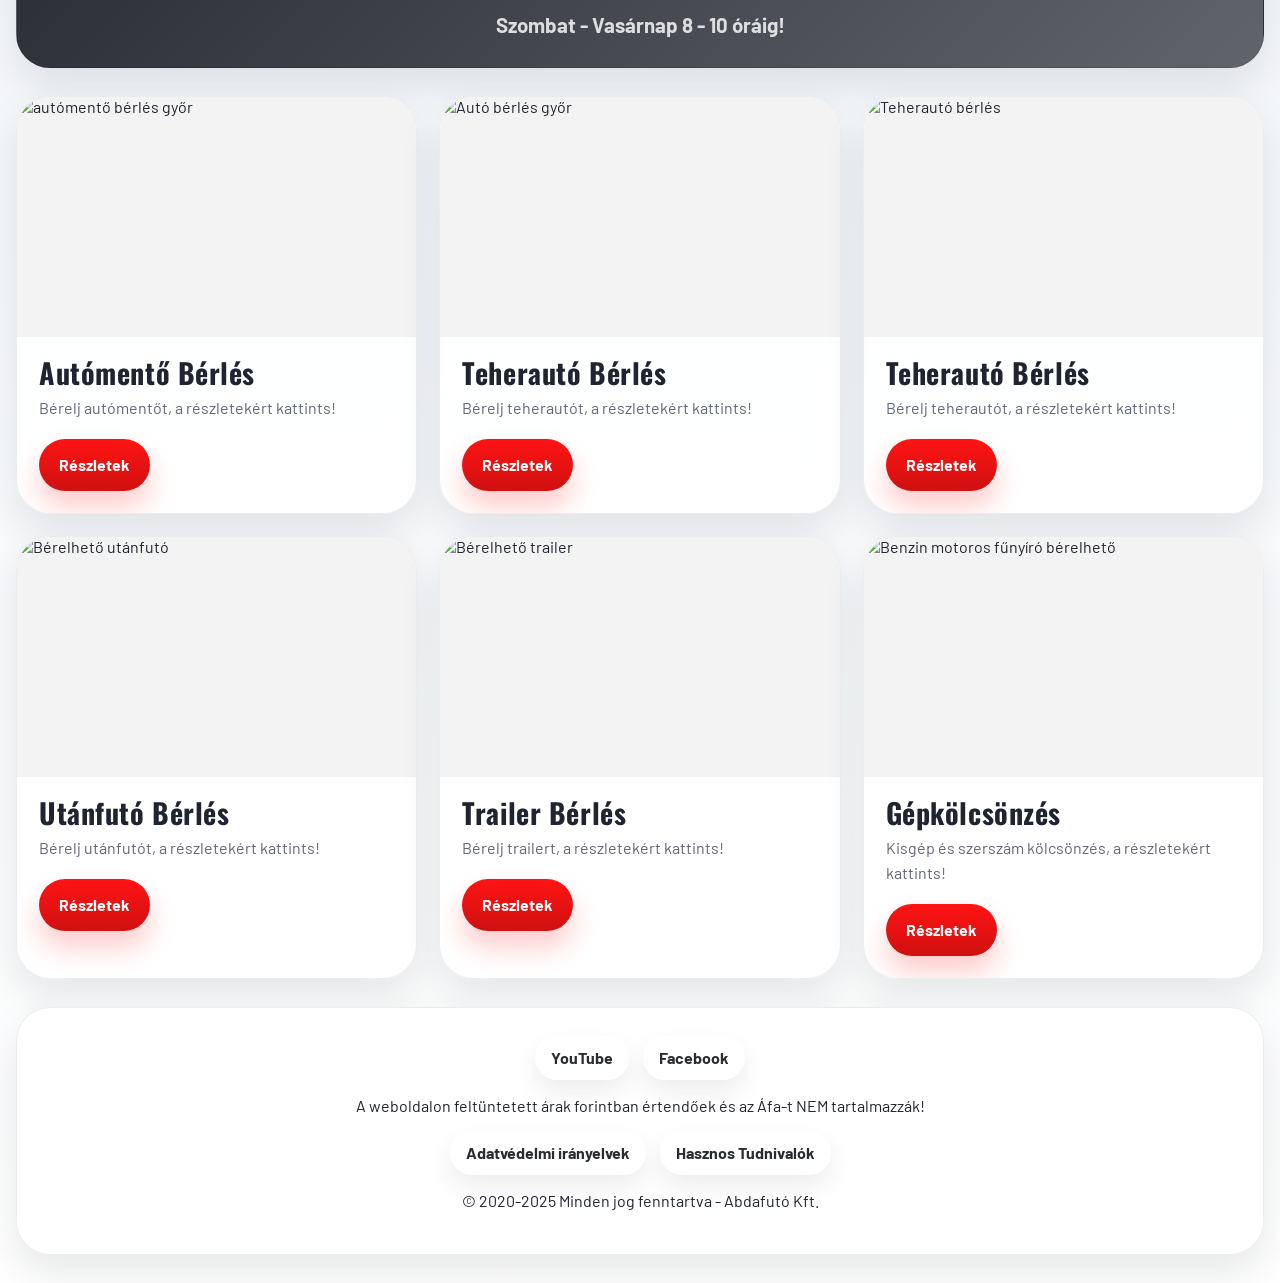
==== commit 1f34414e: "Add mobile hamburger menu, remove header social links - Add hamburger button (3-bar → X animation) t" ====
--- a/index.html
+++ b/index.html
@@ -31,6 +31,10 @@
         </div>
       </div>
 
+      <button class="nav-toggle" type="button" aria-label="Menü megnyitása" aria-expanded="false">
+        <span></span><span></span><span></span>
+      </button>
+
       <nav class="main-nav" aria-label="Főmenü">
         <a class="active" href="./index.html">Kezdőlap</a>
         <a href="./automento.html">Autómentő bérlés</a>
@@ -44,16 +48,6 @@
         <a href="./hasznaltauto-udvar.html">Használtautó-udvar</a>
       </nav>
 
-      <div class="social-row">
-        <a href="http://www.facebook.com/abdafuto" target="_blank" rel="noreferrer">Facebook</a>
-        <a
-          href="https://www.youtube.com/channel/UCGHWobpheWlptMEIQD8NJkw"
-          target="_blank"
-          rel="noreferrer"
-        >
-          YouTube
-        </a>
-      </div>
     </header>
 
     <main id="kezdolap">
--- a/styles.css
+++ b/styles.css
@@ -192,6 +192,10 @@
   font-size: clamp(0.95rem, 1.5vw, 1.1rem);
 }
 
+.nav-toggle {
+  display: none;
+}
+
 .main-nav {
   display: flex;
   flex-wrap: wrap;
@@ -730,7 +734,7 @@
   .top-intro {
     width: calc(100% - 12px);
     margin: 18px 6px 14px 6px;
-    padding: 12px 52px 12px 14px;
+    padding: 12px 14px;
     border-radius: 20px;
     gap: 12px;
   }
@@ -749,24 +753,87 @@
     flex-shrink: 0;
   }
 
+  /* ─── Hamburger gomb ─────────────────────────────────────────── */
+  .nav-toggle {
+    display: flex;
+    flex-direction: column;
+    justify-content: space-between;
+    width: 48px;
+    height: 48px;
+    padding: 12px 10px;
+    margin: 0 6px 0 auto;
+    position: relative;
+    z-index: 1;
+    background: rgba(41, 44, 51, 0.72);
+    border: 1px solid rgba(255, 255, 255, 0.24);
+    border-radius: 12px;
+    backdrop-filter: blur(14px);
+    box-shadow: 0 4px 14px rgba(0, 0, 0, 0.2);
+    cursor: pointer;
+    transition: background 180ms ease;
+  }
+
+  .nav-toggle:hover {
+    background: rgba(60, 65, 75, 0.88);
+  }
+
+  .nav-toggle span {
+    display: block;
+    width: 100%;
+    height: 2px;
+    background: #ffffff;
+    border-radius: 2px;
+    transition: transform 0.32s ease, opacity 0.2s ease;
+  }
+
+  .nav-toggle[aria-expanded="true"] span:nth-child(1) {
+    transform: translateY(7.5px) rotate(45deg);
+  }
+
+  .nav-toggle[aria-expanded="true"] span:nth-child(2) {
+    opacity: 0;
+    transform: scaleX(0);
+  }
+
+  .nav-toggle[aria-expanded="true"] span:nth-child(3) {
+    transform: translateY(-7.5px) rotate(-45deg);
+  }
+
+  /* ─── Mobilmenü: összecsukva ─────────────────────────────────── */
   .main-nav {
+    flex-direction: column;
+    flex-wrap: wrap;
+    align-items: stretch;
     justify-content: flex-start;
-    margin-top: 14px;
-    padding: 10px;
-    gap: 8px;
-    overflow-x: auto;
-    flex-wrap: nowrap;
-    scrollbar-width: thin;
-    -webkit-overflow-scrolling: touch;
+    gap: 4px;
+    margin-top: 8px;
+    padding: 0 8px;
+    max-height: 0;
+    overflow: hidden;
+    opacity: 0;
+    pointer-events: none;
+    transition:
+      max-height 0.42s cubic-bezier(0.22, 1, 0.36, 1),
+      opacity 0.25s ease,
+      padding 0.3s ease;
+  }
+
+  .main-nav.nav-open {
+    max-height: 700px;
+    opacity: 1;
+    pointer-events: auto;
+    padding: 8px;
   }
 
   .main-nav a {
-    min-height: 42px;
-    padding: 0 13px;
-    border-radius: 999px;
-    font-size: 0.8rem;
-    flex: 0 0 auto;
-    white-space: nowrap;
+    width: 100%;
+    justify-content: flex-start;
+    min-height: 50px;
+    padding: 0 18px;
+    border-radius: 14px;
+    font-size: 0.92rem;
+    flex: none;
+    white-space: normal;
   }
 
   .social-row,
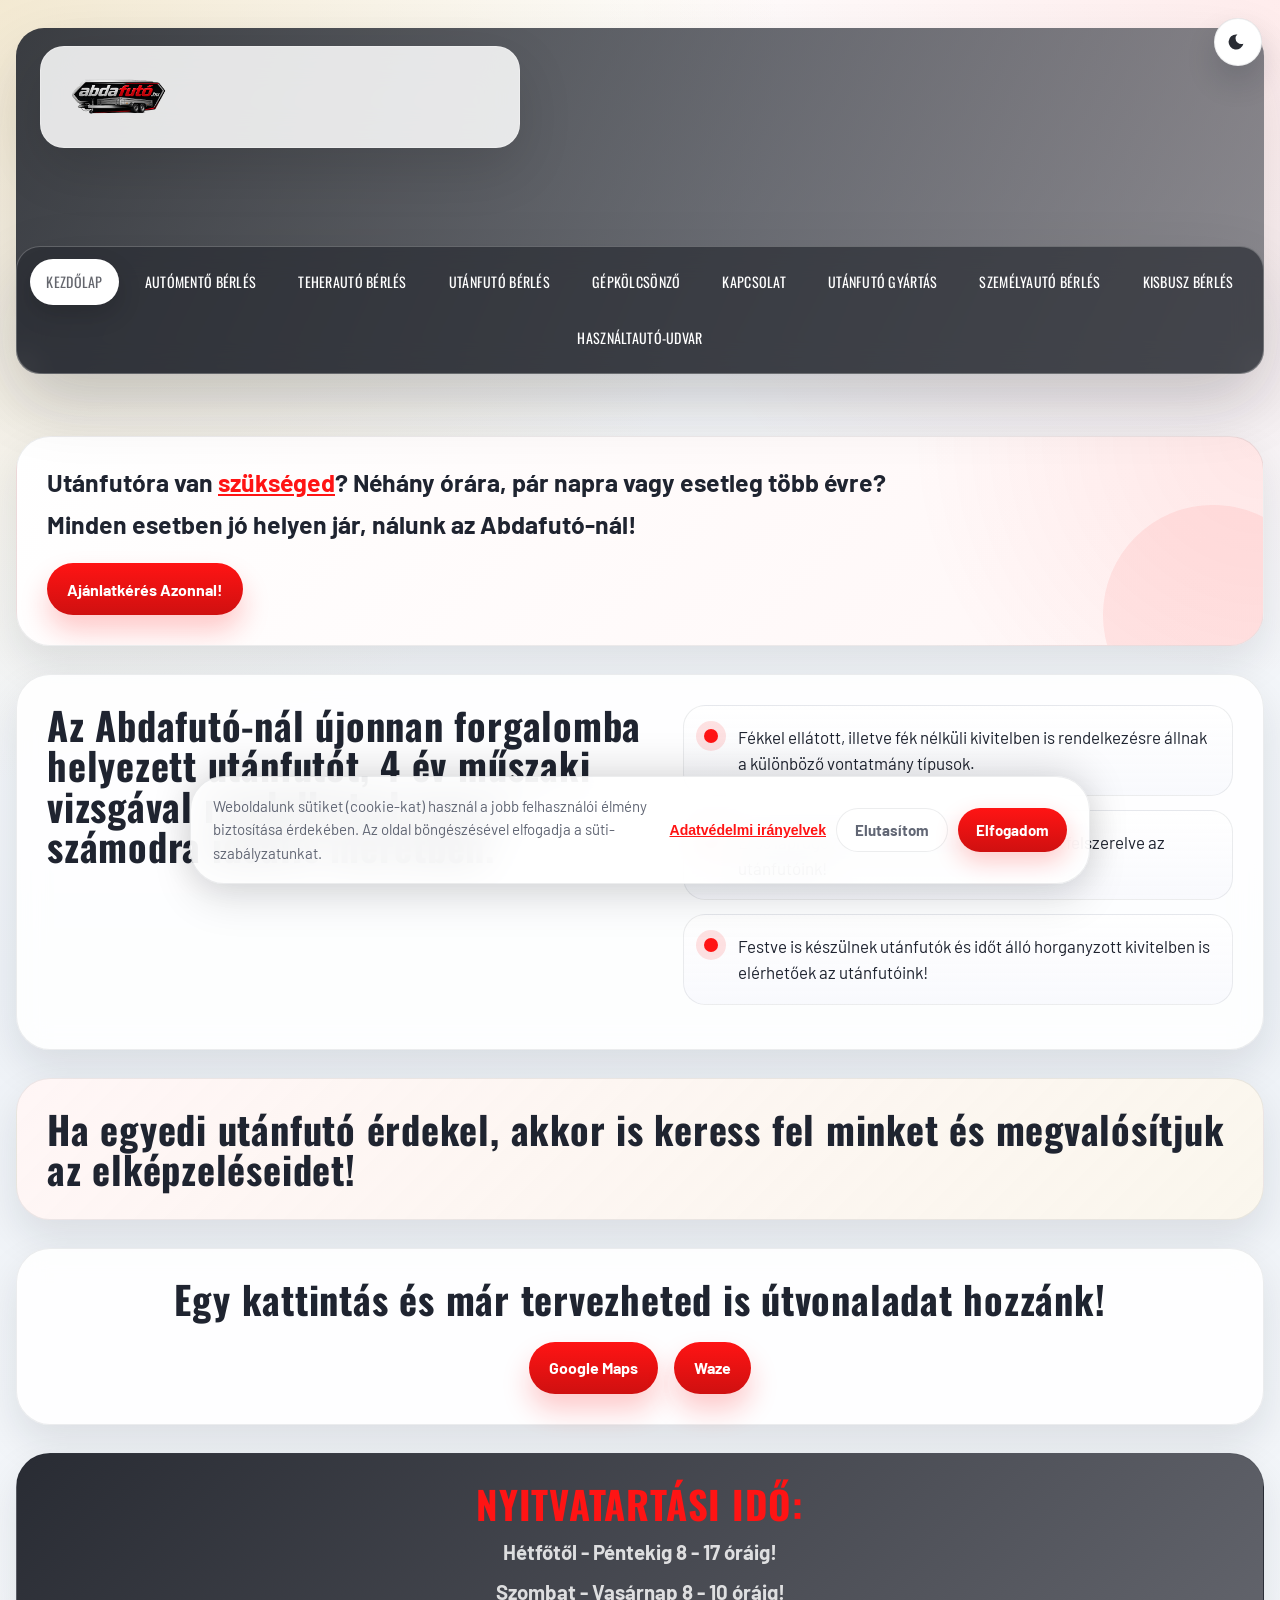
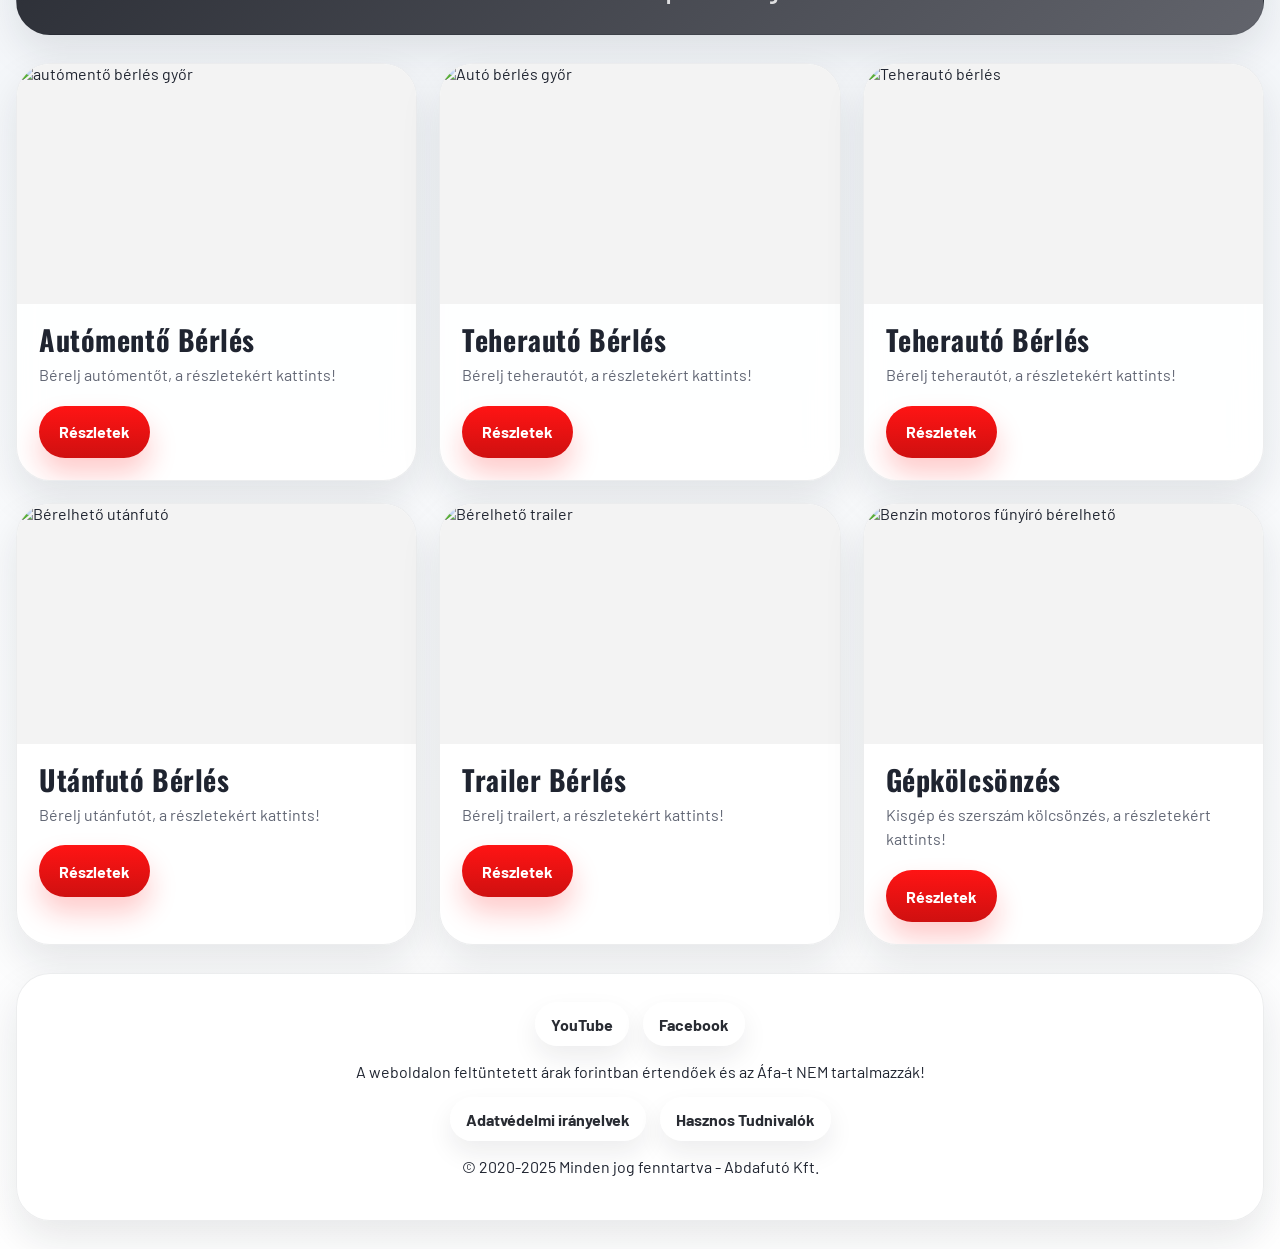
==== commit b6925bcf: "Replace header logo with new branded logo, remove header text - Use new abdafutó.hu logo (E8DD4178.." ====
--- a/index.html
+++ b/index.html
@@ -20,15 +20,7 @@
   <body>
     <header class="hero-header">
       <div class="top-intro">
-        <img
-          class="logo"
-          src="https://www.abdafuto.hu/wp-content/uploads/2020/04/78913674_112199993593547_9036845464070127616_n.jpg"
-          alt="Abdafutó logója"
-        />
-        <div>
-          <h1>Üdvözlünk az AbdaFutó weboldalán!</h1>
-          <p>Kell egy masszív utánfutó?! Akkor AbdaFutó</p>
-        </div>
+        <img class="logo" src="./E8DD4178-5516-4399-A8D6-7CCC884A9B26.png" alt="AbdaFutó logó" />
       </div>
 
       <button class="nav-toggle" type="button" aria-label="Menü megnyitása" aria-expanded="false">
--- a/styles.css
+++ b/styles.css
@@ -143,9 +143,8 @@
 .top-intro {
   display: flex;
   align-items: center;
-  gap: 18px;
-  width: min(640px, calc(100% - 24px));
-  padding: 16px 18px;
+  width: min(480px, calc(100% - 24px));
+  padding: 14px 22px;
   margin: 28px 0 18px 24px;
   border: 1px solid rgba(255, 255, 255, 0.26);
   border-radius: 24px;
@@ -160,17 +159,16 @@
 }
 
 .logo {
-  width: 72px;
   height: 72px;
-  border-radius: 20px;
-  object-fit: cover;
-  border: 3px solid rgba(255, 255, 255, 0.7);
-  background: var(--white);
-}
-
-.top-intro h1,
+  width: auto;
+  max-width: 320px;
+  border-radius: 0;
+  object-fit: contain;
+  border: none;
+  background: transparent;
+}
+
 .main-nav a,
-.slide-copy h2,
 .feature-text h2,
 .custom-build h2,
 .maps h2,
@@ -178,18 +176,6 @@
 .service-box h3 {
   font-family: "Oswald", sans-serif;
   letter-spacing: 0.02em;
-}
-
-.top-intro h1 {
-  margin: 0;
-  font-size: clamp(1.7rem, 3vw, 2.7rem);
-  line-height: 0.98;
-}
-
-.top-intro p {
-  margin: 4px 0 0;
-  color: var(--theme-muted);
-  font-size: clamp(0.95rem, 1.5vw, 1.1rem);
 }
 
 .nav-toggle {
@@ -734,23 +720,15 @@
   .top-intro {
     width: calc(100% - 12px);
     margin: 18px 6px 14px 6px;
-    padding: 12px 14px;
-    border-radius: 20px;
-    gap: 12px;
-  }
-
-  .top-intro h1 {
-    font-size: 1.25rem;
-  }
-
-  .top-intro p {
-    font-size: 0.88rem;
+    padding: 10px 16px;
+    border-radius: 18px;
+    justify-content: center;
   }
 
   .logo {
-    width: 52px;
-    height: 52px;
-    flex-shrink: 0;
+    height: 54px;
+    width: auto;
+    max-width: 260px;
   }
 
   /* ─── Hamburger gomb ─────────────────────────────────────────── */
